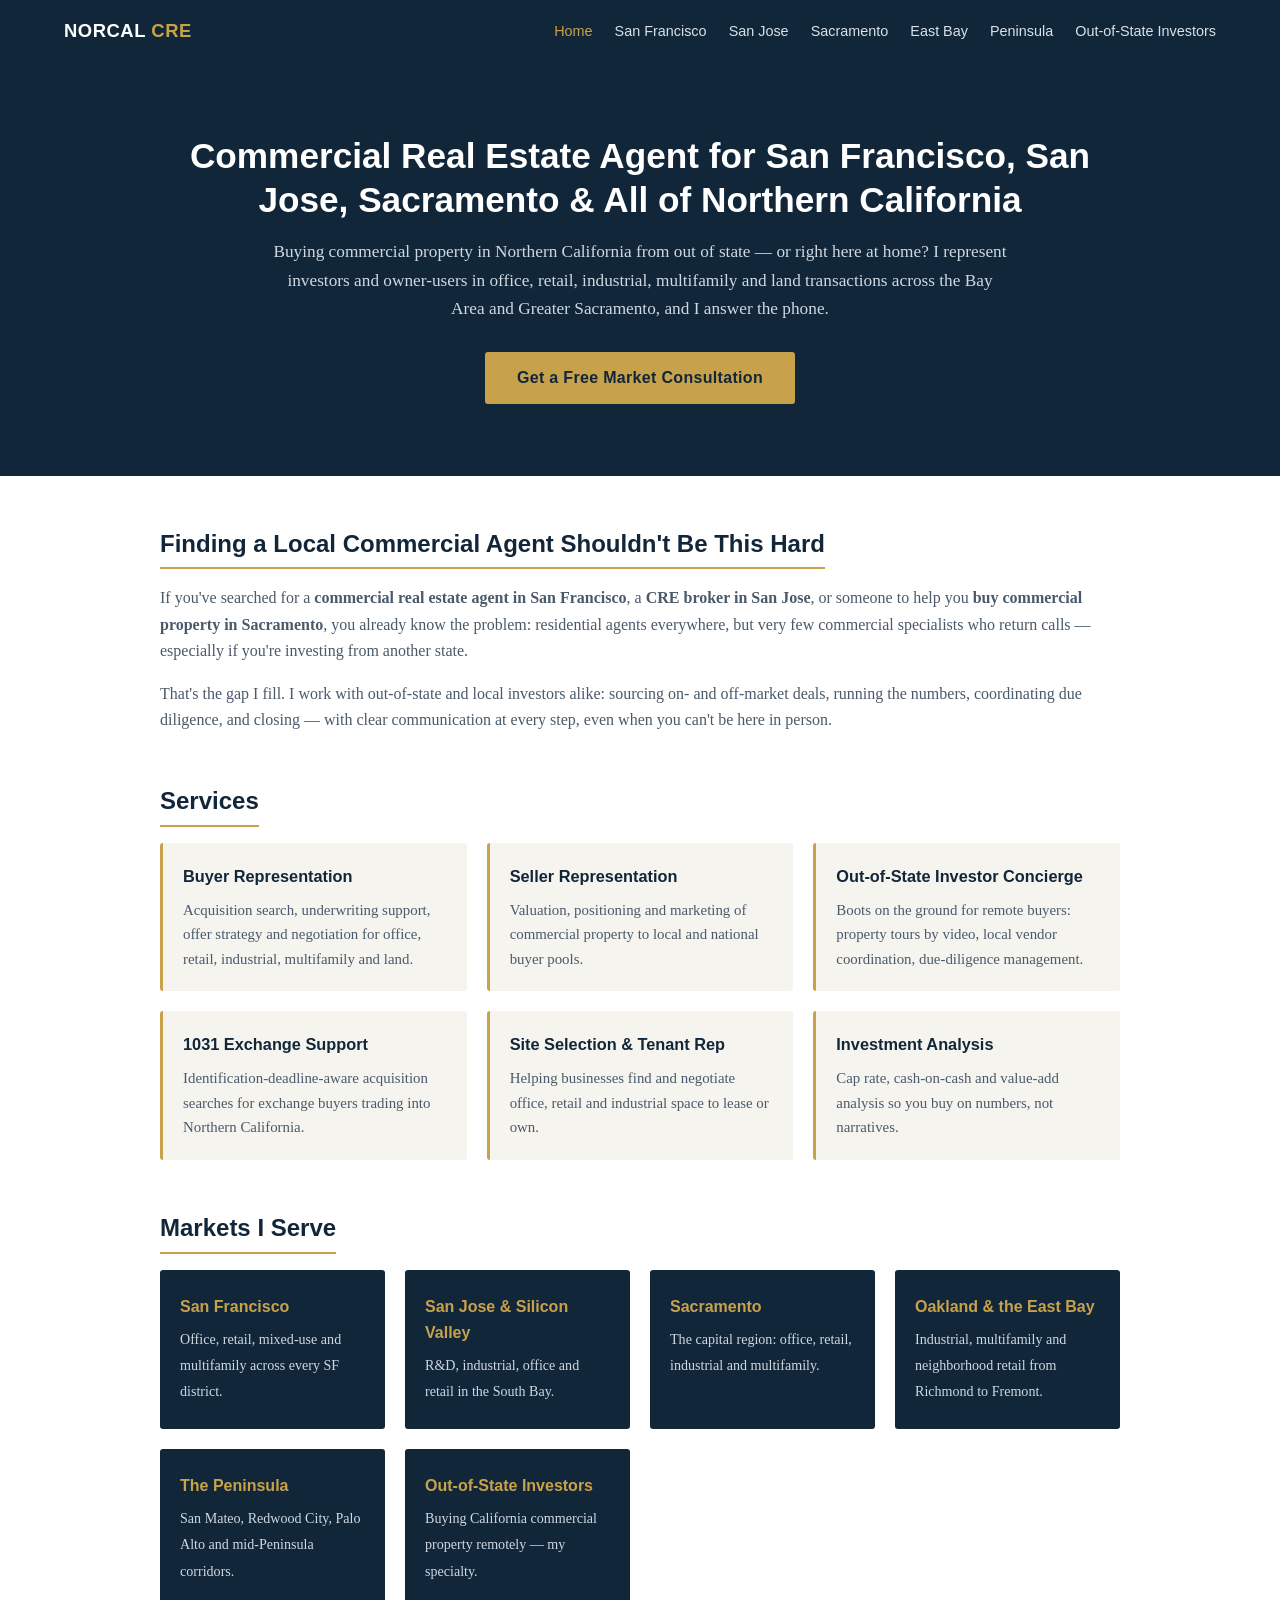
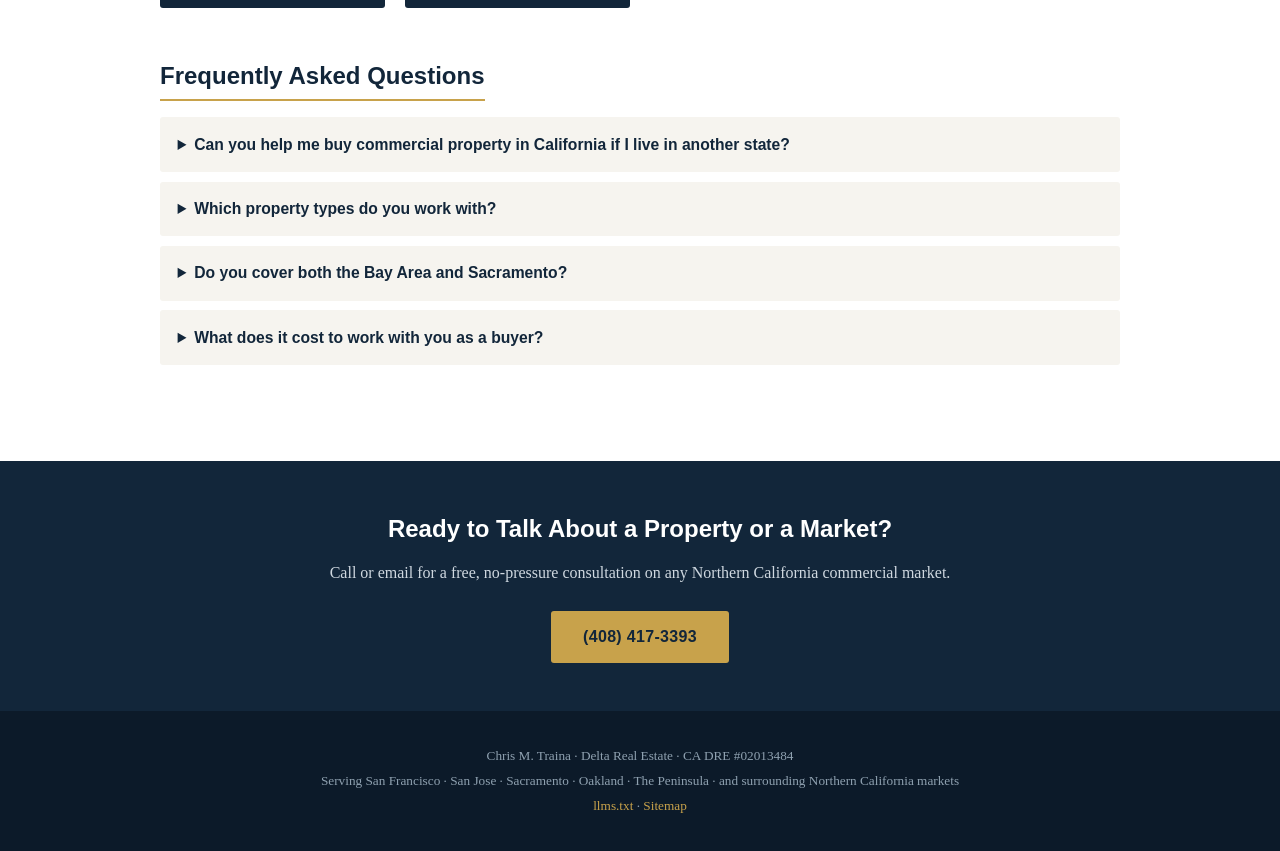
==== index.html @ 7924ca3d "NorCal CRE marketing site — Chris M. Traina, Delta Real Estate Co-Authored-By: Claude Fable 5 <norep" ====
<!DOCTYPE html>
<html lang="en">
<head>
<meta charset="UTF-8">
<meta name="viewport" content="width=device-width, initial-scale=1.0">
<title>Commercial Real Estate Agent — San Francisco, San Jose &amp; Sacramento | Chris M. Traina</title>
<meta name="description" content="Chris M. Traina is a commercial real estate agent serving San Francisco, San Jose, Sacramento, Oakland and all of Northern California — specializing in representing out-of-state investors buying office, retail, industrial and multifamily property.">
<link rel="canonical" href="https://trainacre.com/">
<link rel="stylesheet" href="styles.css">
<script type="application/ld+json">
{
  "@context": "https://schema.org",
  "@type": "RealEstateAgent",
  "name": "Chris M. Traina — Northern California Commercial Real Estate",
  "description": "Commercial real estate agent serving San Francisco, San Jose, Sacramento and surrounding Northern California markets. Buyer and seller representation for office, retail, industrial, multifamily and land, with a specialty in out-of-state investors.",
  "url": "https://trainacre.com/",
  "telephone": "(408) 417-3393",
  "email": "traina@me.com",
  "areaServed": [
    {"@type": "City", "name": "San Francisco"},
    {"@type": "City", "name": "San Jose"},
    {"@type": "City", "name": "Sacramento"},
    {"@type": "City", "name": "Oakland"},
    {"@type": "AdministrativeArea", "name": "San Francisco Bay Area"},
    {"@type": "AdministrativeArea", "name": "Greater Sacramento"}
  ],
  "knowsAbout": ["commercial real estate", "office buildings", "retail property", "industrial property", "multifamily investment", "1031 exchange", "buyer representation", "out-of-state real estate investors"]
}
</script>
</head>
<body>

<header>
  <div class="logo">NORCAL <span>CRE</span></div>
  <nav>
    <a href="index.html" class="active">Home</a>
    <a href="san-francisco.html">San Francisco</a>
    <a href="san-jose.html">San Jose</a>
    <a href="sacramento.html">Sacramento</a>
    <a href="oakland-east-bay.html">East Bay</a>
    <a href="peninsula.html">Peninsula</a>
    <a href="out-of-state-investors.html">Out-of-State Investors</a>
  </nav>
</header>

<div class="hero">
  <h1>Commercial Real Estate Agent for San Francisco, San Jose, Sacramento &amp; All of Northern California</h1>
  <p>Buying commercial property in Northern California from out of state — or right here at home? I represent investors and owner-users in office, retail, industrial, multifamily and land transactions across the Bay Area and Greater Sacramento, and I answer the phone.</p>
  <a class="btn" href="mailto:traina@me.com">Get a Free Market Consultation</a>
</div>

<main>

<section>
  <h2>Finding a Local Commercial Agent Shouldn't Be This Hard</h2>
  <p>If you've searched for a <strong>commercial real estate agent in San Francisco</strong>, a <strong>CRE broker in San Jose</strong>, or someone to help you <strong>buy commercial property in Sacramento</strong>, you already know the problem: residential agents everywhere, but very few commercial specialists who return calls — especially if you're investing from another state.</p>
  <p>That's the gap I fill. I work with out-of-state and local investors alike: sourcing on- and off-market deals, running the numbers, coordinating due diligence, and closing — with clear communication at every step, even when you can't be here in person.</p>
</section>

<section>
  <h2>Services</h2>
  <div class="services">
    <div><h3>Buyer Representation</h3><p>Acquisition search, underwriting support, offer strategy and negotiation for office, retail, industrial, multifamily and land.</p></div>
    <div><h3>Seller Representation</h3><p>Valuation, positioning and marketing of commercial property to local and national buyer pools.</p></div>
    <div><h3>Out-of-State Investor Concierge</h3><p>Boots on the ground for remote buyers: property tours by video, local vendor coordination, due-diligence management.</p></div>
    <div><h3>1031 Exchange Support</h3><p>Identification-deadline-aware acquisition searches for exchange buyers trading into Northern California.</p></div>
    <div><h3>Site Selection &amp; Tenant Rep</h3><p>Helping businesses find and negotiate office, retail and industrial space to lease or own.</p></div>
    <div><h3>Investment Analysis</h3><p>Cap rate, cash-on-cash and value-add analysis so you buy on numbers, not narratives.</p></div>
  </div>
</section>

<section>
  <h2>Markets I Serve</h2>
  <div class="city-grid">
    <a href="san-francisco.html"><strong>San Francisco</strong><span>Office, retail, mixed-use and multifamily across every SF district.</span></a>
    <a href="san-jose.html"><strong>San Jose &amp; Silicon Valley</strong><span>R&amp;D, industrial, office and retail in the South Bay.</span></a>
    <a href="sacramento.html"><strong>Sacramento</strong><span>The capital region: office, retail, industrial and multifamily.</span></a>
    <a href="oakland-east-bay.html"><strong>Oakland &amp; the East Bay</strong><span>Industrial, multifamily and neighborhood retail from Richmond to Fremont.</span></a>
    <a href="peninsula.html"><strong>The Peninsula</strong><span>San Mateo, Redwood City, Palo Alto and mid-Peninsula corridors.</span></a>
    <a href="out-of-state-investors.html"><strong>Out-of-State Investors</strong><span>Buying California commercial property remotely — my specialty.</span></a>
  </div>
</section>

<section class="faq">
  <h2>Frequently Asked Questions</h2>
  <details><summary>Can you help me buy commercial property in California if I live in another state?</summary><p>Yes — that's my core specialty. Most of my clients invest remotely. I handle tours (with video walkthroughs), local market intel, vendor and inspector coordination, and negotiation, so you can transact confidently without flying out for every step.</p></details>
  <details><summary>Which property types do you work with?</summary><p>Office, retail, industrial/warehouse, multifamily (5+ units), mixed-use, and commercial land across Northern California.</p></details>
  <details><summary>Do you cover both the Bay Area and Sacramento?</summary><p>Yes. I serve San Francisco, San Jose, Oakland, the Peninsula, and the Greater Sacramento region, including surrounding submarkets.</p></details>
  <details><summary>What does it cost to work with you as a buyer?</summary><p>In most commercial transactions, buyer-side commission is paid from the transaction. We'll put everything in writing up front — no surprises.</p></details>
</section>

</main>

<div class="cta-band">
  <h2>Ready to Talk About a Property or a Market?</h2>
  <p>Call or email for a free, no-pressure consultation on any Northern California commercial market.</p>
  <a class="btn" href="tel:+14084173393">(408) 417-3393</a>
</div>

<footer>
  <p>Chris M. Traina · Delta Real Estate · CA DRE #02013484</p>
  <p>Serving San Francisco · San Jose · Sacramento · Oakland · The Peninsula · and surrounding Northern California markets</p>
  <p><a href="llms.txt">llms.txt</a> · <a href="sitemap.xml">Sitemap</a></p>
</footer>

</body>
</html>
---- styles.css ----
/* Northern California Commercial Real Estate — shared styles */
:root {
  --navy: #12263a;
  --gold: #c8a24b;
  --slate: #4a5a6a;
  --light: #f6f4ef;
  --white: #ffffff;
}

* { margin: 0; padding: 0; box-sizing: border-box; }

body {
  font-family: Georgia, "Times New Roman", serif;
  color: var(--navy);
  background: var(--white);
  line-height: 1.65;
}

h1, h2, h3, nav, .btn, .services div h3 {
  font-family: "Helvetica Neue", Arial, sans-serif;
}

header {
  background: var(--navy);
  color: var(--white);
  padding: 1rem 5%;
  display: flex;
  justify-content: space-between;
  align-items: center;
  flex-wrap: wrap;
  gap: 0.75rem;
}

.logo { font-weight: 700; font-size: 1.15rem; letter-spacing: 0.03em; font-family: "Helvetica Neue", Arial, sans-serif; }
.logo span { color: var(--gold); }

nav a {
  color: #d9e1e8;
  text-decoration: none;
  margin-left: 1.1rem;
  font-size: 0.9rem;
}
nav a:hover, nav a.active { color: var(--gold); }

.hero {
  background: linear-gradient(rgba(18,38,58,0.88), rgba(18,38,58,0.88)),
              var(--navy);
  color: var(--white);
  text-align: center;
  padding: 4.5rem 8%;
}
.hero h1 { font-size: 2.2rem; line-height: 1.25; max-width: 60rem; margin: 0 auto 1rem; }
.hero p { max-width: 46rem; margin: 0 auto 1.75rem; color: #cfd8e0; font-size: 1.08rem; }

.btn {
  display: inline-block;
  background: var(--gold);
  color: var(--navy);
  font-weight: 700;
  text-decoration: none;
  padding: 0.8rem 2rem;
  border-radius: 3px;
  letter-spacing: 0.02em;
}
.btn:hover { filter: brightness(1.08); }

main { max-width: 68rem; margin: 0 auto; padding: 3rem 5%; }

section { margin-bottom: 3rem; }
section h2 { font-size: 1.5rem; margin-bottom: 1rem; border-bottom: 2px solid var(--gold); display: inline-block; padding-bottom: 0.25rem; }
section p { margin-bottom: 1rem; color: var(--slate); }
section ul { margin: 0 0 1rem 1.4rem; color: var(--slate); }
section li { margin-bottom: 0.4rem; }

.services {
  display: grid;
  grid-template-columns: repeat(auto-fit, minmax(15rem, 1fr));
  gap: 1.25rem;
}
.services div {
  background: var(--light);
  border-left: 3px solid var(--gold);
  padding: 1.25rem;
  border-radius: 3px;
}
.services div h3 { font-size: 1.02rem; margin-bottom: 0.5rem; }
.services div p { font-size: 0.93rem; margin: 0; }

.city-grid {
  display: grid;
  grid-template-columns: repeat(auto-fit, minmax(14rem, 1fr));
  gap: 1.25rem;
}
.city-grid a {
  display: block;
  background: var(--navy);
  color: var(--white);
  text-decoration: none;
  padding: 1.5rem 1.25rem;
  border-radius: 3px;
}
.city-grid a:hover { outline: 2px solid var(--gold); }
.city-grid a strong { display: block; font-family: "Helvetica Neue", Arial, sans-serif; margin-bottom: 0.35rem; color: var(--gold); }
.city-grid a span { font-size: 0.88rem; color: #cfd8e0; }

.faq details {
  background: var(--light);
  border-radius: 3px;
  margin-bottom: 0.6rem;
  padding: 0.9rem 1.1rem;
}
.faq summary { cursor: pointer; font-weight: 700; font-family: "Helvetica Neue", Arial, sans-serif; font-size: 0.98rem; }
.faq details p { margin: 0.6rem 0 0; }

.cta-band {
  background: var(--navy);
  color: var(--white);
  text-align: center;
  padding: 3rem 8%;
}
.cta-band h2 { color: var(--white); margin-bottom: 0.75rem; }
.cta-band p { color: #cfd8e0; margin-bottom: 1.5rem; }

footer {
  background: #0c1a29;
  color: #8fa1b0;
  font-size: 0.83rem;
  text-align: center;
  padding: 2rem 8%;
  line-height: 1.9;
}
footer a { color: var(--gold); text-decoration: none; }

@media (max-width: 640px) {
  .hero h1 { font-size: 1.6rem; }
  nav a { margin-left: 0.7rem; }
}
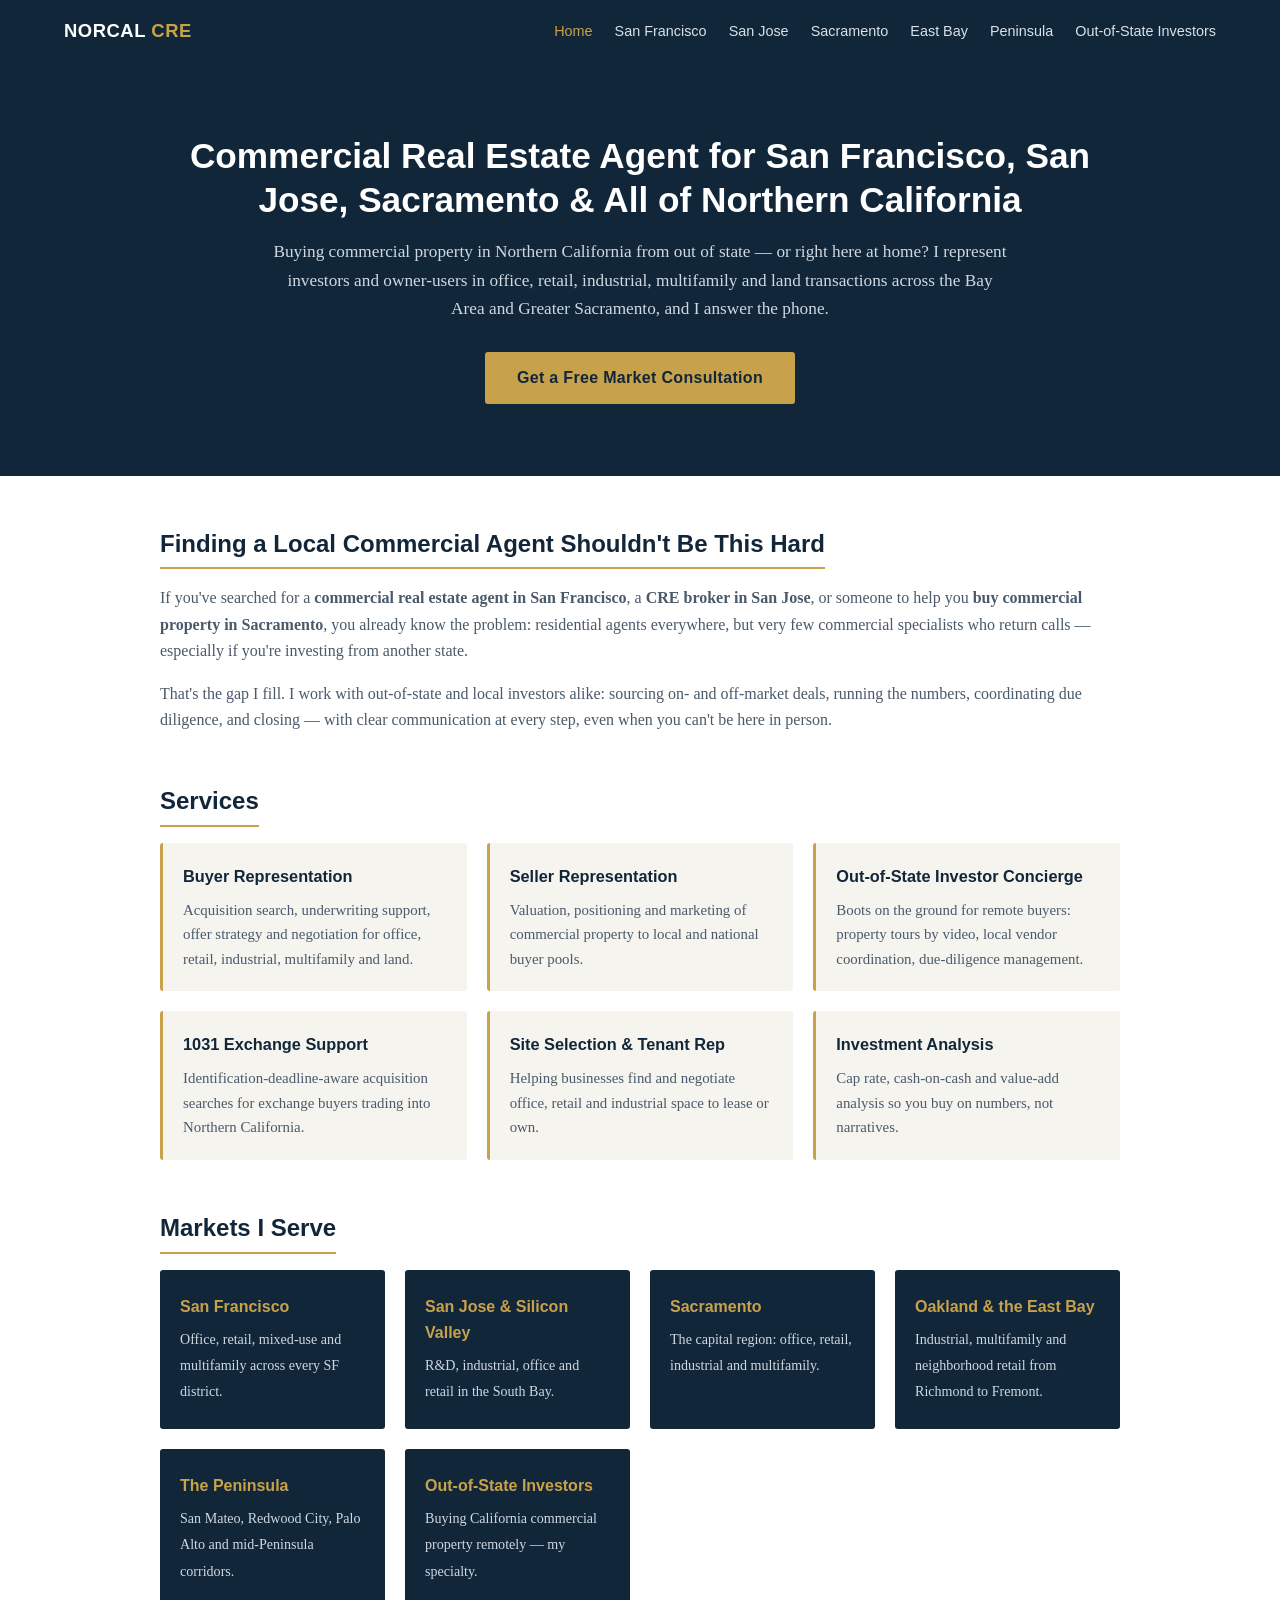
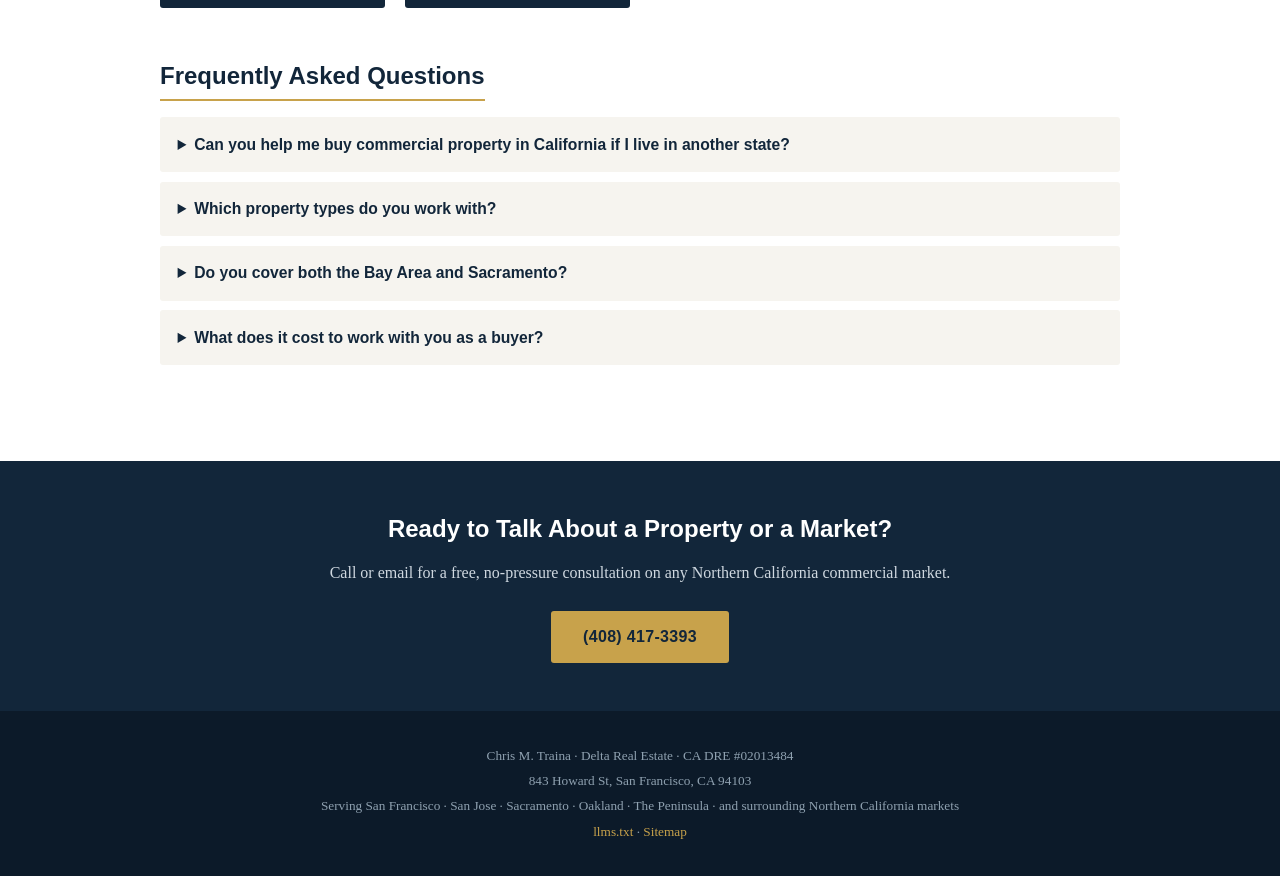
==== commit 489e3193: "Add SF office address (843 Howard St) to footer NAP for GBP consistency Co-Authored-By: Claude Fable" ====
--- a/index.html
+++ b/index.html
@@ -99,6 +99,7 @@
 
 <footer>
   <p>Chris M. Traina · Delta Real Estate · CA DRE #02013484</p>
+  <p>843 Howard St, San Francisco, CA 94103</p>
   <p>Serving San Francisco · San Jose · Sacramento · Oakland · The Peninsula · and surrounding Northern California markets</p>
   <p><a href="llms.txt">llms.txt</a> · <a href="sitemap.xml">Sitemap</a></p>
 </footer>
